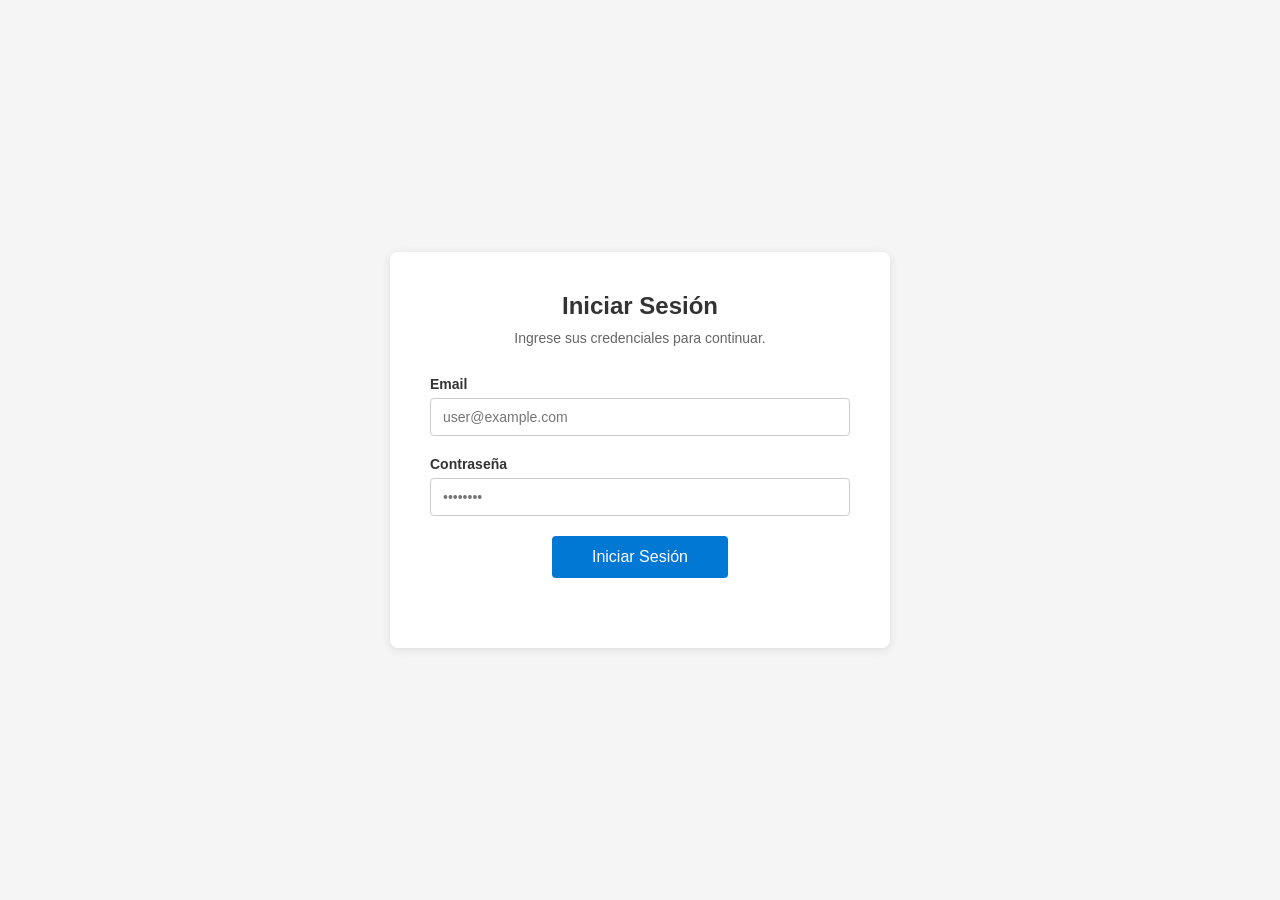
==== wwwroot/login.html @ 444f632a "First commit" ====
<!DOCTYPE html>
<html lang="en">

<head>
    <meta charset="UTF-8">
    <meta name="viewport" content="width=device-width, initial-scale=1.0">
    <title>Iniciar Sesión - Datax SAFI</title>
    <style>
        * {
            margin: 0;
            padding: 0;
            box-sizing: border-box;
        }

        body {
            font-family: 'Segoe UI', Tahoma, Geneva, Verdana, sans-serif;
            background-color: #f5f5f5;
            display: flex;
            justify-content: center;
            align-items: center;
            min-height: 100vh;
        }

        .container {
            background-color: #ffffff;
            border-radius: 8px;
            box-shadow: 0 2px 10px rgba(0, 0, 0, 0.1);
            padding: 40px;
            text-align: center;
            max-width: 500px;
            width: 100%;
        }

        h1 {
            color: #333333;
            margin-bottom: 10px;
            font-size: 24px;
        }

        p.description {
            color: #666666;
            margin-bottom: 30px;
            font-size: 14px;
        }

        .form-group {
            margin-bottom: 20px;
            text-align: left;
        }

        .form-group label {
            display: block;
            margin-bottom: 6px;
            color: #333333;
            font-size: 14px;
            font-weight: 600;
        }

        .form-group input {
            width: 100%;
            padding: 10px 12px;
            border: 1px solid #cccccc;
            border-radius: 4px;
            font-size: 14px;
            transition: border-color 0.2s;
        }

        .form-group input:focus {
            outline: none;
            border-color: #0078d4;
            box-shadow: 0 0 0 2px rgba(0, 120, 212, 0.2);
        }

        .btn {
            border: none;
            border-radius: 4px;
            padding: 12px 40px;
            font-size: 16px;
            cursor: pointer;
            transition: background-color 0.2s;
        }

        .btn-primary {
            background-color: #0078d4;
            color: #ffffff;
        }

        .btn-primary:hover {
            background-color: #106ebe;
        }

        .btn-primary:disabled {
            background-color: #c5c5c5;
            cursor: not-allowed;
        }

        .error-message {
            margin-top: 10px;
            font-size: 13px;
            color: #d32f2f;
            min-height: 20px;
        }
    </style>
</head>

<body>
    <div class="container">
        <h1>Iniciar Sesión</h1>
        <p class="description">Ingrese sus credenciales para continuar.</p>

        <div class="form-group">
            <label for="emailInput">Email</label>
            <input type="email" id="emailInput" placeholder="user@example.com" autocomplete="username" />
        </div>

        <div class="form-group">
            <label for="passwordInput">Contraseña</label>
            <input type="password" id="passwordInput" placeholder="••••••••" autocomplete="current-password" />
        </div>

        <button id="loginBtn" class="btn btn-primary" onclick="login()">Iniciar Sesión</button>
        <div id="loginError" class="error-message"></div>
    </div>

    <script src="auth.js"></script>
    <script>
        // ========================
        //  Login
        // ========================
        async function login() {
            const email = document.getElementById("emailInput").value.trim();
            const password = document.getElementById("passwordInput").value;
            const errorEl = document.getElementById("loginError");
            const btn = document.getElementById("loginBtn");

            errorEl.textContent = "";
            btn.disabled = true;
            btn.textContent = "Iniciando...";

            try {
                const res = await fetch(`${API_BASE}/api/auth/login`, {
                    method: "POST",
                    headers: { "Content-Type": "application/json" },
                    body: JSON.stringify({ email, password })
                });

                if (!res.ok) {
                    const err = await res.json().catch(() => ({}));
                    throw new Error(err.message || `HTTP ${res.status}`);
                }

                const data = await res.json();
                storeTokens(data.accessToken, data.refreshToken, data.expiresIn);

                // Redirect to dashboard on success
                window.location.href = "index.html";
            } catch (err) {
                errorEl.textContent = err.message || "Error al iniciar sesión.";
            } finally {
                btn.disabled = false;
                btn.textContent = "Iniciar Sesión";
            }
        }

        // ========================
        //  Enter key support for login form
        // ========================
        document.getElementById("emailInput").addEventListener("keydown", (e) => {
            if (e.key === "Enter") login();
        });
        document.getElementById("passwordInput").addEventListener("keydown", (e) => {
            if (e.key === "Enter") login();
        });

        // ========================
        //  On page load: if already authenticated, redirect to index.html
        // ========================
        (function init() {
            if (isAuthenticated()) {
                window.location.href = "index.html";
            }
        })();
    </script>
</body>

</html>
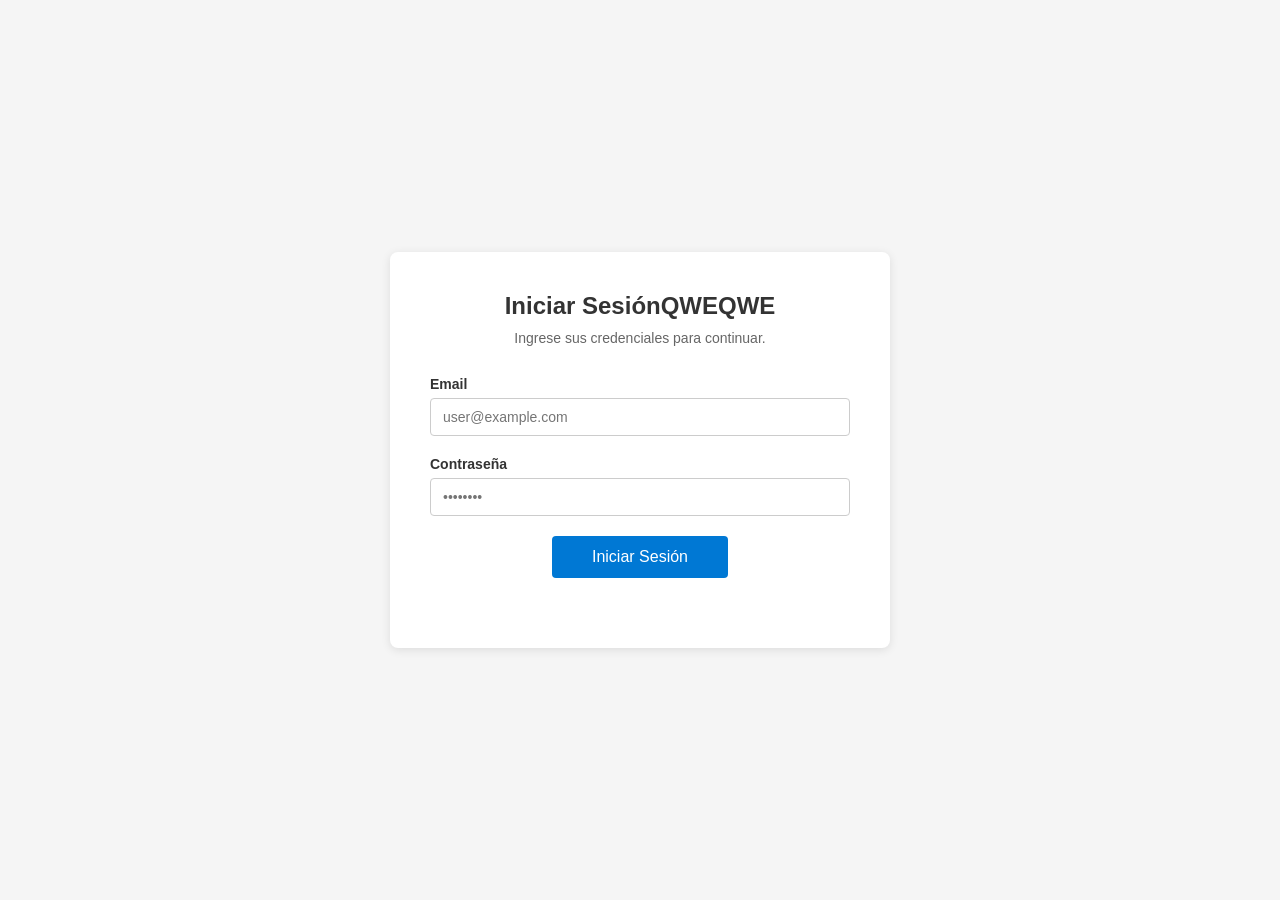
==== commit 91e2b0d1: "Empty password support" ====
--- a/wwwroot/login.html
+++ b/wwwroot/login.html
@@ -4,6 +4,7 @@
 <head>
     <meta charset="UTF-8">
     <meta name="viewport" content="width=device-width, initial-scale=1.0">
+    <link rel="icon" type="image/x-icon" href="favicon.ico">
     <title>Iniciar Sesión - Datax SAFI</title>
     <style>
         * {
@@ -100,12 +101,82 @@
             color: #d32f2f;
             min-height: 20px;
         }
+
+        /* Modal overlay */
+        .modal-overlay {
+            position: fixed;
+            top: 0;
+            left: 0;
+            width: 100%;
+            height: 100%;
+            background-color: rgba(0, 0, 0, 0.5);
+            display: none;
+            justify-content: center;
+            align-items: center;
+            z-index: 999;
+        }
+
+        .modal-overlay.visible {
+            display: flex;
+        }
+
+        /* Modal content */
+        .modal-content {
+            background-color: #ffffff;
+            border-radius: 8px;
+            box-shadow: 0 4px 20px rgba(0, 0, 0, 0.2);
+            padding: 32px;
+            width: 100%;
+            max-width: 400px;
+            text-align: center;
+        }
+
+        .modal-content p {
+            color: #333333;
+            font-size: 15px;
+            margin-bottom: 24px;
+            line-height: 1.5;
+        }
+
+        .modal-content .btn {
+            padding: 10px 32px;
+            font-size: 14px;
+        }
+
+        /* Navigation bar */
+        .nav-bar {
+            display: flex;
+            justify-content: center;
+            gap: 16px;
+            margin-bottom: 24px;
+            padding-bottom: 16px;
+            border-bottom: 1px solid #e0e0e0;
+        }
+
+        .nav-bar a {
+            text-decoration: none;
+            color: #0078d4;
+            font-size: 14px;
+            font-weight: 600;
+            padding: 6px 12px;
+            border-radius: 4px;
+            transition: background-color 0.2s;
+        }
+
+        .nav-bar a:hover {
+            background-color: #e8f0fe;
+        }
+
+        .nav-bar a.active {
+            background-color: #0078d4;
+            color: #ffffff;
+        }
     </style>
 </head>
 
 <body>
     <div class="container">
-        <h1>Iniciar Sesión</h1>
+        <h1>Iniciar SesiónQWEQWE</h1>
         <p class="description">Ingrese sus credenciales para continuar.</p>
 
         <div class="form-group">
@@ -122,8 +193,35 @@
         <div id="loginError" class="error-message"></div>
     </div>
 
+    <!-- Validation Modal -->
+    <div id="validationModal" class="modal-overlay">
+        <div class="modal-content">
+            <p id="validationModalMessage"></p>
+            <button class="btn btn-primary" onclick="hideValidationModal()">Aceptar</button>
+        </div>
+    </div>
+
     <script src="auth.js"></script>
     <script>
+        // ========================
+        //  Validation Modal Helpers
+        // ========================
+        function showValidationModal(message) {
+            document.getElementById("validationModalMessage").textContent = message;
+            document.getElementById("validationModal").classList.add("visible");
+        }
+
+        function hideValidationModal() {
+            document.getElementById("validationModal").classList.remove("visible");
+        }
+
+        // ========================
+        //  Email validation
+        // ========================
+        function isValidEmail(email) {
+            return /^[^\s@]+@[^\s@]+\.[^\s@]+$/.test(email);
+        }
+
         // ========================
         //  Login
         // ========================
@@ -132,6 +230,18 @@
             const password = document.getElementById("passwordInput").value;
             const errorEl = document.getElementById("loginError");
             const btn = document.getElementById("loginBtn");
+
+            // Validate email is provided
+            if (!email) {
+                showValidationModal("Debe llenar los datos.");
+                return;
+            }
+
+            // Validate email format
+            if (!isValidEmail(email)) {
+                showValidationModal("El formato del email no es válido.");
+                return;
+            }
 
             errorEl.textContent = "";
             btn.disabled = true;
@@ -150,7 +260,7 @@
                 }
 
                 const data = await res.json();
-                storeTokens(data.accessToken, data.refreshToken, data.expiresIn);
+                storeTokens(data.accessToken, data.refreshToken, data.expiresIn, data.firstname);
 
                 // Redirect to dashboard on success
                 window.location.href = "index.html";
@@ -173,10 +283,29 @@
         });
 
         // ========================
+        //  Close modal on overlay click
+        // ========================
+        document.getElementById("validationModal").addEventListener("click", function (e) {
+            if (e.target === this) {
+                hideValidationModal();
+            }
+        });
+
+        // ========================
+        //  Close modal on Escape key
+        // ========================
+        document.addEventListener("keydown", function (e) {
+            if (e.key === "Escape") {
+                hideValidationModal();
+            }
+        });
+
+        // ========================
         //  On page load: if already authenticated, redirect to index.html
         // ========================
-        (function init() {
-            if (isAuthenticated()) {
+        (async function init() {
+            const authenticated = await ensureAuthenticated();
+            if (authenticated) {
                 window.location.href = "index.html";
             }
         })();
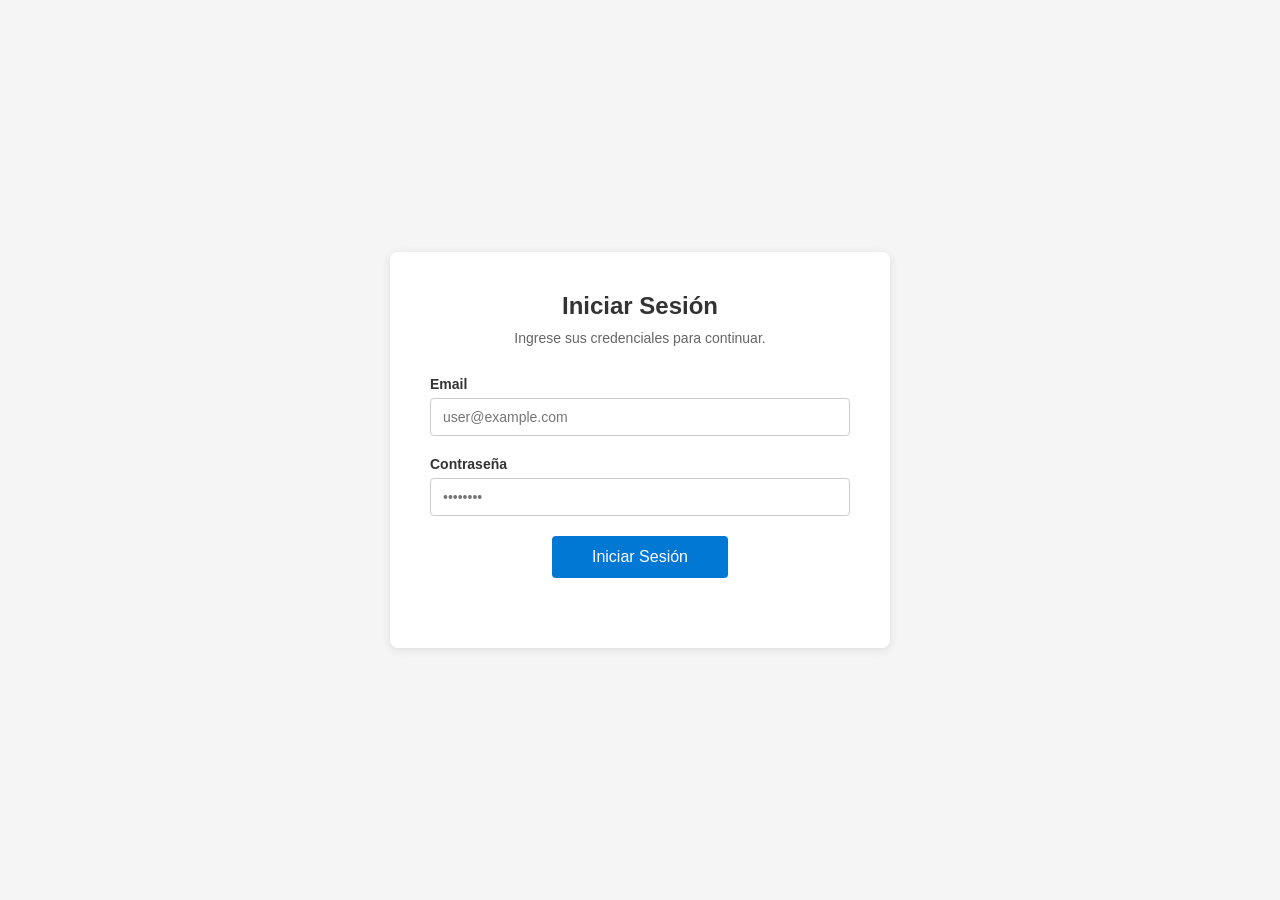
==== commit caba563b: "one silly thing" ====
--- a/wwwroot/login.html
+++ b/wwwroot/login.html
@@ -176,7 +176,7 @@
 
 <body>
     <div class="container">
-        <h1>Iniciar SesiónQWEQWE</h1>
+        <h1>Iniciar Sesión</h1>
         <p class="description">Ingrese sus credenciales para continuar.</p>
 
         <div class="form-group">
